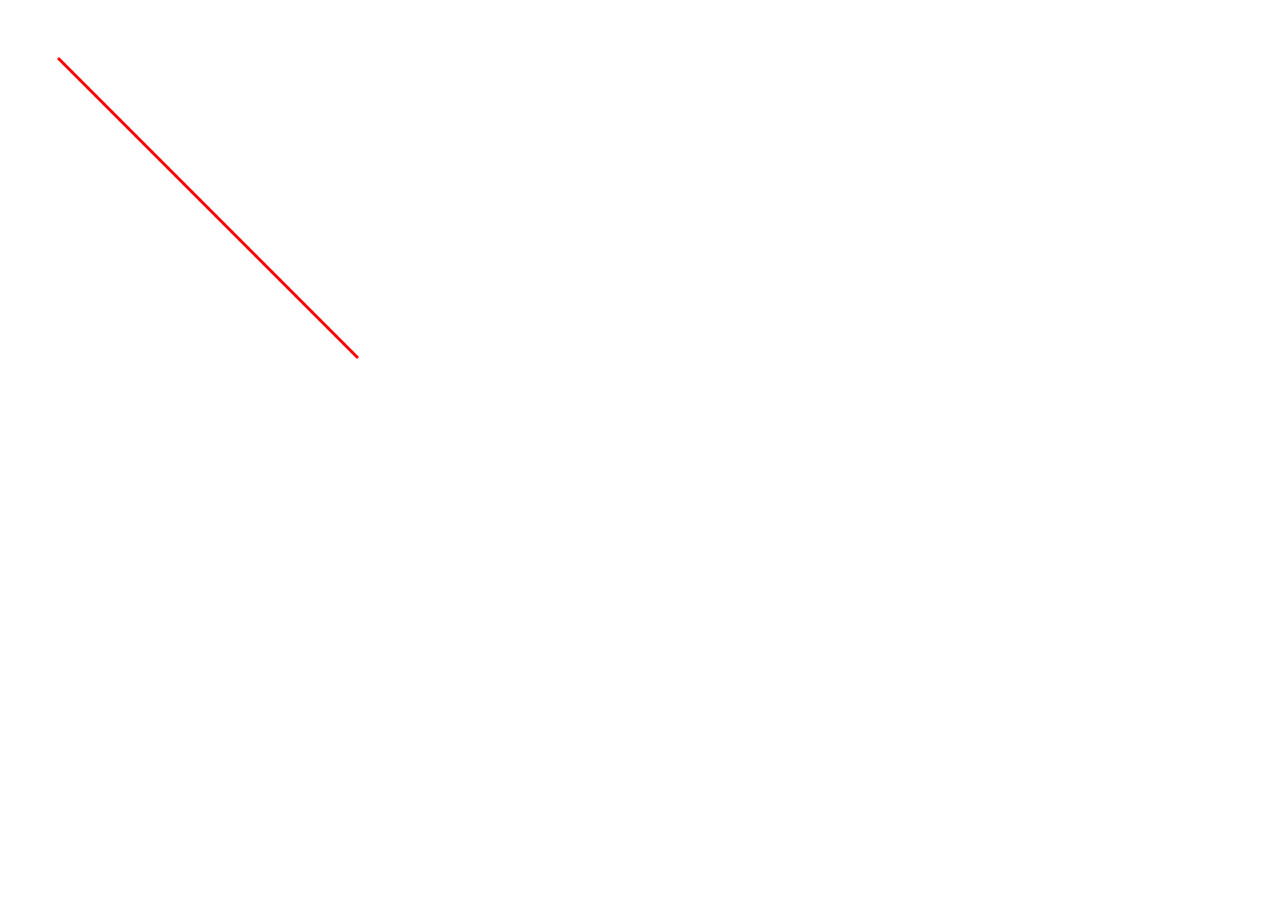
==== canvasJS/index.html @ f8f49836 "index" ====
<!DOCTYPE html>
<html>
  <head>
    <title>Linha com HTML5 e Canvas</title>
  </head>
  <body>
    <canvas id="myCanvas" width="400" height="400"></canvas>

    <script>
      // Obter o elemento canvas
      var canvas = document.getElementById("myCanvas");
      var context = canvas.getContext("2d");

      // Desenhar a linha
      context.beginPath();
      context.moveTo(50, 50); // coordenadas iniciais (x, y)
      context.lineTo(350, 350); // coordenadas finais (x, y)
      context.strokeStyle = "red"; // cor da linha
      context.lineWidth = 3; // largura da linha
      context.stroke(); // desenhar a linha
    </script>
  </body>
</html>
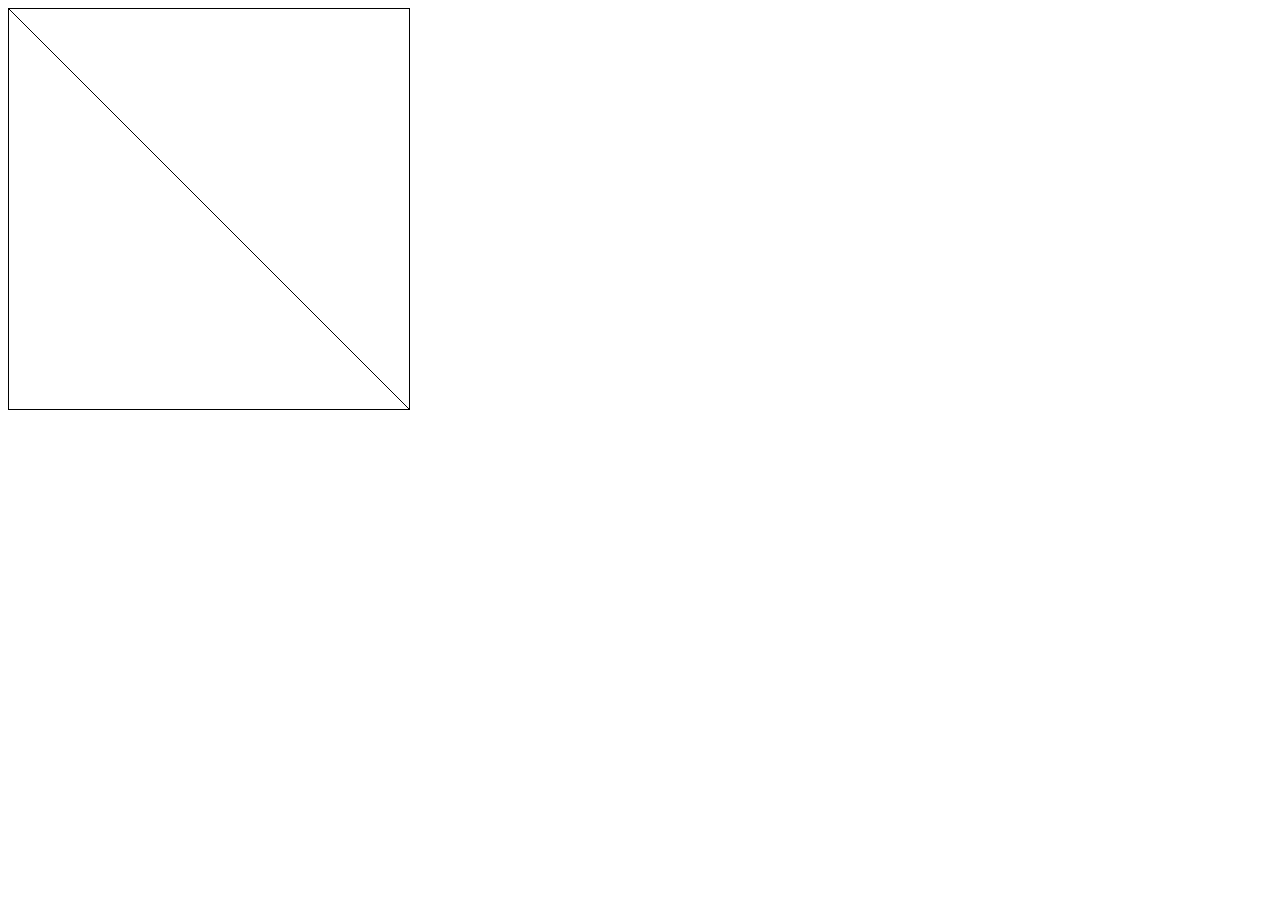
==== commit 1a82673a: "linha simples" ====
--- a/canvasJS/index.html
+++ b/canvasJS/index.html
@@ -4,20 +4,15 @@
     <title>Linha com HTML5 e Canvas</title>
   </head>
   <body>
-    <canvas id="myCanvas" width="400" height="400"></canvas>
+    <canvas id="myCanvas" width="400" height="400" style="border:1px solid #000000;"></canvas> 
 
     <script>
-      // Obter o elemento canvas
-      var canvas = document.getElementById("myCanvas");
-      var context = canvas.getContext("2d");
+    var c = document.getElementById("myCanvas");
+    var ctx = c.getContext("2d");
+    ctx.moveTo(0, 0);
+    ctx.lineTo(400, 400);
+    ctx.stroke();
+    </script> 
 
-      // Desenhar a linha
-      context.beginPath();
-      context.moveTo(50, 50); // coordenadas iniciais (x, y)
-      context.lineTo(350, 350); // coordenadas finais (x, y)
-      context.strokeStyle = "red"; // cor da linha
-      context.lineWidth = 3; // largura da linha
-      context.stroke(); // desenhar a linha
-    </script>
   </body>
 </html>
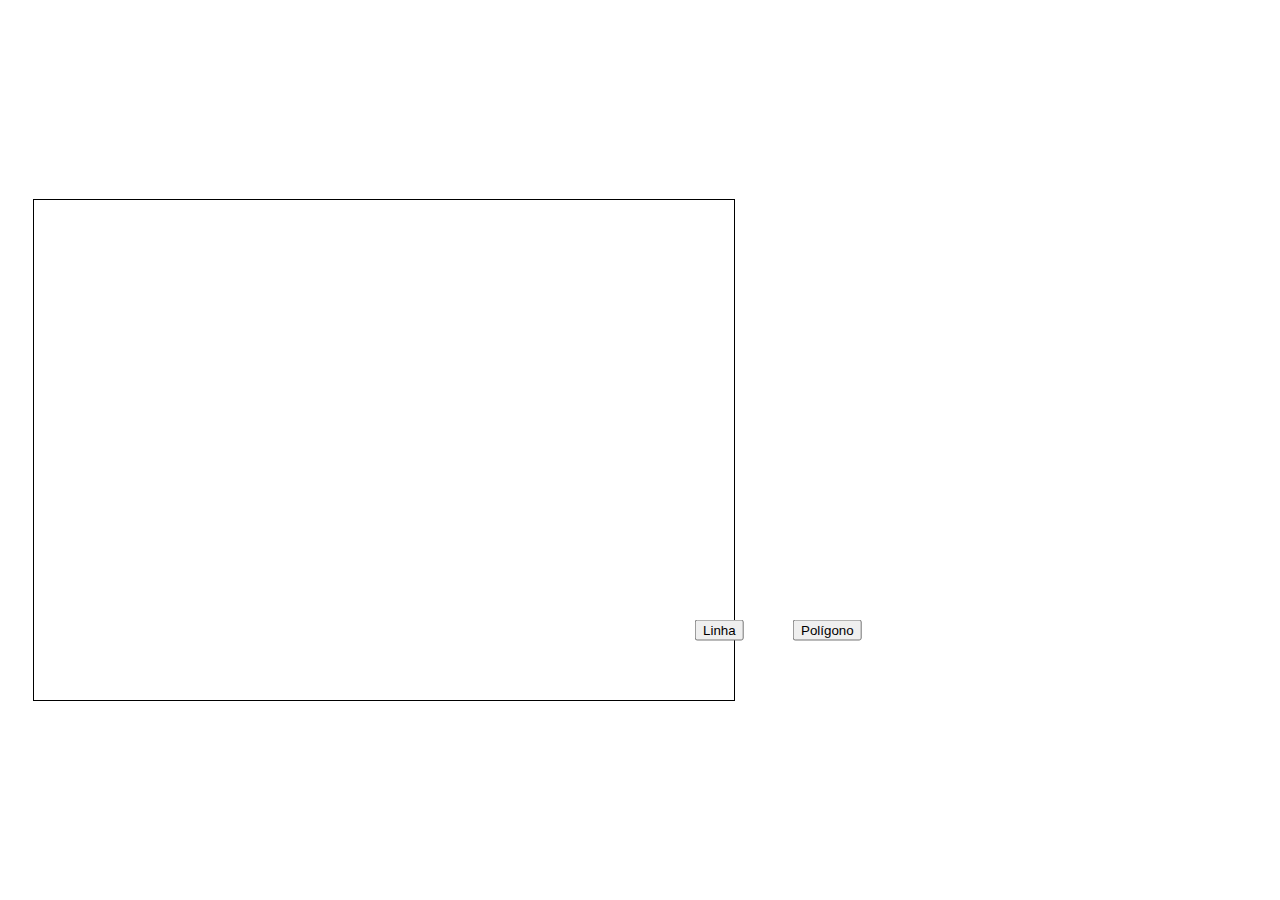
==== commit a0cccfdc: "desenhando linha e botao" ====
--- a/canvasJS/index.html
+++ b/canvasJS/index.html
@@ -2,17 +2,15 @@
 <html>
   <head>
     <title>Linha com HTML5 e Canvas</title>
+    <link rel="stylesheet" type="text/css" href="style.css">
+    <script src="canvas.js"></script>
   </head>
   <body>
-    <canvas id="myCanvas" width="400" height="400" style="border:1px solid #000000;"></canvas> 
+    <canvas id="myCanvas" width="700" height="500" style="border:1px solid #000000;"></canvas> 
 
-    <script>
-    var c = document.getElementById("myCanvas");
-    var ctx = c.getContext("2d");
-    ctx.moveTo(0, 0);
-    ctx.lineTo(400, 400);
-    ctx.stroke();
-    </script> 
+    <button id="linhaBotao">Linha</button>
+    <button id="poligonoBotao">Polígono</button>
 
+    <script src="canvas.js"></script> 
   </body>
 </html>
--- a/canvasJS/style.css
+++ b/canvasJS/style.css
@@ -0,0 +1,22 @@
+#myCanvas {
+    border: 1px solid #000000;
+    position: fixed;
+    left: 30%;
+    top: 50%;
+    transform: translate(-50%, -50%);
+}
+
+#linhaBotao {
+    position: fixed;
+    right: 40%;
+    top: 70%;
+    transform: translate(-50%, -50%);
+
+} 
+
+#poligonoBotao {
+    position: fixed;
+    right: 30%;
+    top: 70%;
+    transform: translate(-50%, -50%);
+}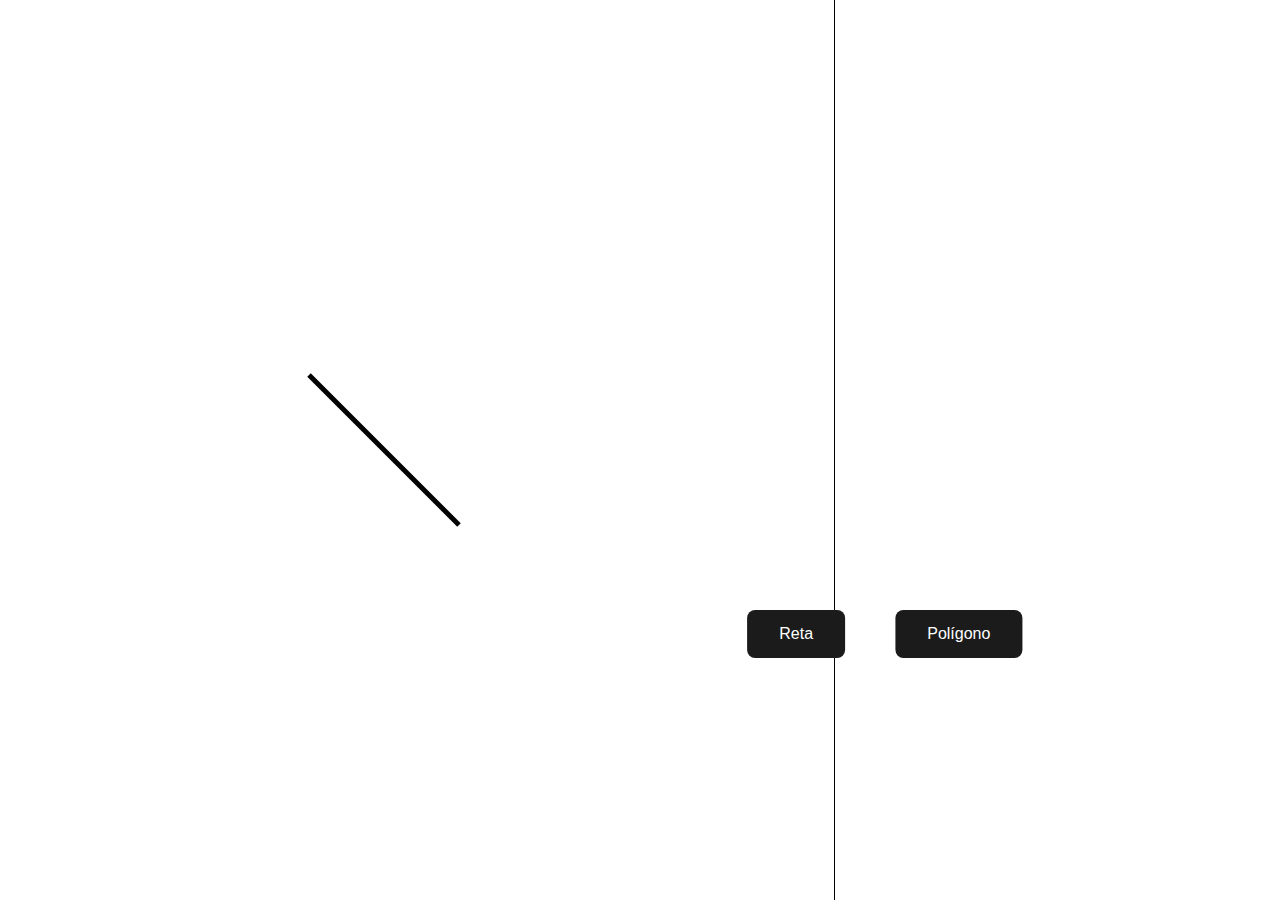
==== commit c628d458: "linha mais grossa" ====
--- a/canvasJS/index.html
+++ b/canvasJS/index.html
@@ -1,15 +1,16 @@
 <!DOCTYPE html>
 <html>
   <head>
-    <title>Linha com HTML5 e Canvas</title>
+    <title> Reta com HTML5 e Canvas</title>
     <link rel="stylesheet" type="text/css" href="style.css">
     <script src="canvas.js"></script>
   </head>
   <body>
-    <canvas id="myCanvas" width="700" height="500" style="border:1px solid #000000;"></canvas> 
+    <canvas id="myCanvas" width="900" height="900" style="border:2
+    px solid #000000;"></canvas> 
 
-    <button id="linhaBotao">Linha</button>
-    <button id="poligonoBotao">Polígono</button>
+    <button id="RetaBotao" class="meu-botao">Reta</button>
+    <button id="poligonoBotao" class="meu-botao">Polígono</button>
 
     <script src="canvas.js"></script> 
   </body>
--- a/canvasJS/style.css
+++ b/canvasJS/style.css
@@ -6,9 +6,9 @@
     transform: translate(-50%, -50%);
 }
 
-#linhaBotao {
+#RetaBotao {
     position: fixed;
-    right: 40%;
+    right: 30%;
     top: 70%;
     transform: translate(-50%, -50%);
 
@@ -16,7 +16,26 @@
 
 #poligonoBotao {
     position: fixed;
-    right: 30%;
+    right: 15%;
     top: 70%;
     transform: translate(-50%, -50%);
-}+}
+
+.meu-botao {
+    background-color: #1b1b1b;
+    border: none;
+    color: white; 
+    padding: 15px 32px; /* Espaçamento interno */
+    text-align: center; /* Alinhamento do texto */
+    text-decoration: none; /* Sem sublinhado */
+    display: inline-block; /* Exibir como um bloco */
+    font-size: 16px; /* Tamanho da fonte */
+    margin: 4px 2px; /* Margem externa */
+    cursor: pointer; /* Cursor do mouse */
+    border-radius: 8px; 
+  }
+  
+  .meu-botao:hover {
+    background-color: #25004e; /* Cor de fundo ao passar o mouse */
+  }
+  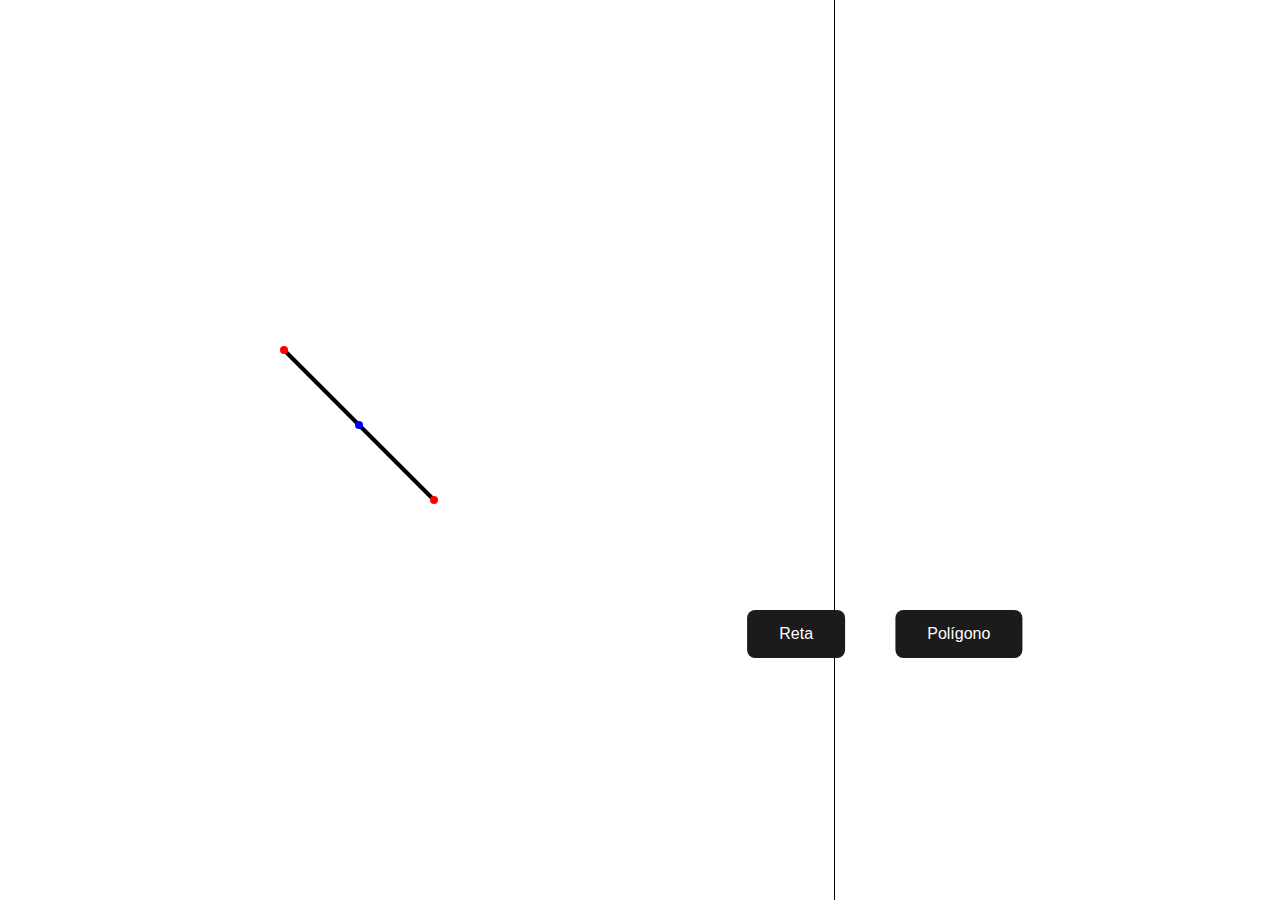
==== commit a12baa16: "switch que ve qual bota do mouse foi pressionado" ====
--- a/canvasJS/index.html
+++ b/canvasJS/index.html
@@ -1,17 +1,21 @@
 <!DOCTYPE html>
 <html>
-  <head>
-    <title> Reta com HTML5 e Canvas</title>
-    <link rel="stylesheet" type="text/css" href="style.css">
-    <script src="canvas.js"></script>
-  </head>
-  <body>
-    <canvas id="myCanvas" width="900" height="900" style="border:2
-    px solid #000000;"></canvas> 
 
-    <button id="RetaBotao" class="meu-botao">Reta</button>
-    <button id="poligonoBotao" class="meu-botao">Polígono</button>
+<head>
+  <title> Reta com HTML5 e Canvas</title>
+  <link rel="stylesheet" type="text/css" href="style.css">
+  <script src="canvas.js"></script>
+</head>
 
-    <script src="canvas.js"></script> 
-  </body>
-</html>
+<body>
+  <canvas id="myCanvas" width="900" height="900" style="border:2
+    px solid #000000;"></canvas>
+
+  <button id="RetaBotao" class="meu-botao">Reta</button>
+  <button id="poligonoBotao" class="meu-botao">Polígono</button>
+
+  <script src="canvas.js">
+  </script>
+</body>
+
+</html>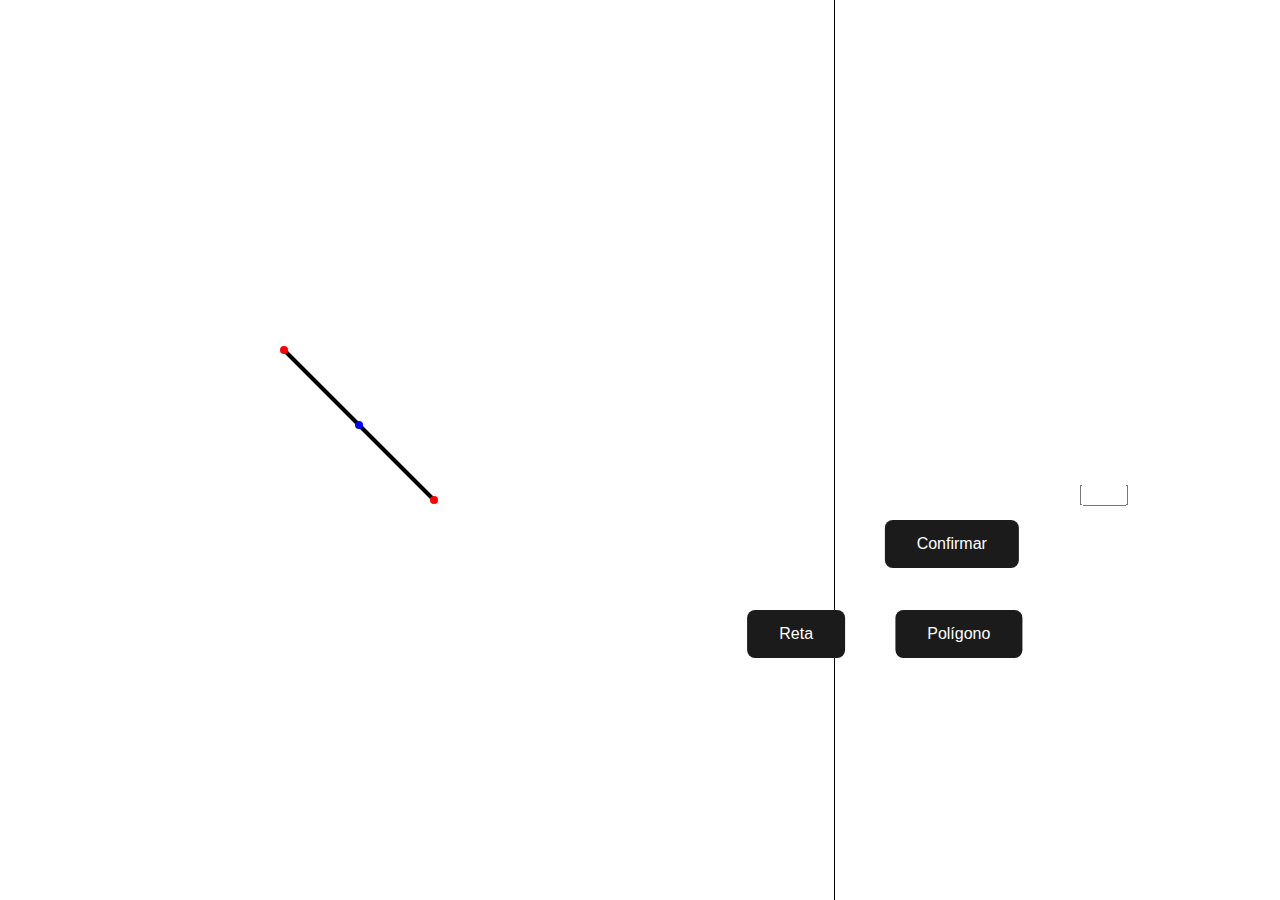
==== commit 004bfba3: "aa" ====
--- a/canvasJS/index.html
+++ b/canvasJS/index.html
@@ -13,7 +13,8 @@
 
   <button id="RetaBotao" class="meu-botao">Reta</button>
   <button id="poligonoBotao" class="meu-botao">Polígono</button>
-
+  <input id="poligonoBotao2" type="number" id="lados" max="8" min="3"/>
+  <input id="poligonoBotao1" class="meu-botao" type="button" onclick="desenha_poligono()" value="Confirmar"/>
   <script src="canvas.js">
   </script>
 </body>
--- a/canvasJS/style.css
+++ b/canvasJS/style.css
@@ -21,6 +21,18 @@
     transform: translate(-50%, -50%);
 }
 
+#poligonoBotao1 {
+    position: fixed;
+    right: 15%;
+    top: 60%;
+    transform: translate(-50%, -50%);
+}
+#poligonoBotao2 {
+    position: fixed;
+    right: 10%;
+    top: 55%;
+    transform: translate(-50%, -50%);
+}
 .meu-botao {
     background-color: #1b1b1b;
     border: none;
